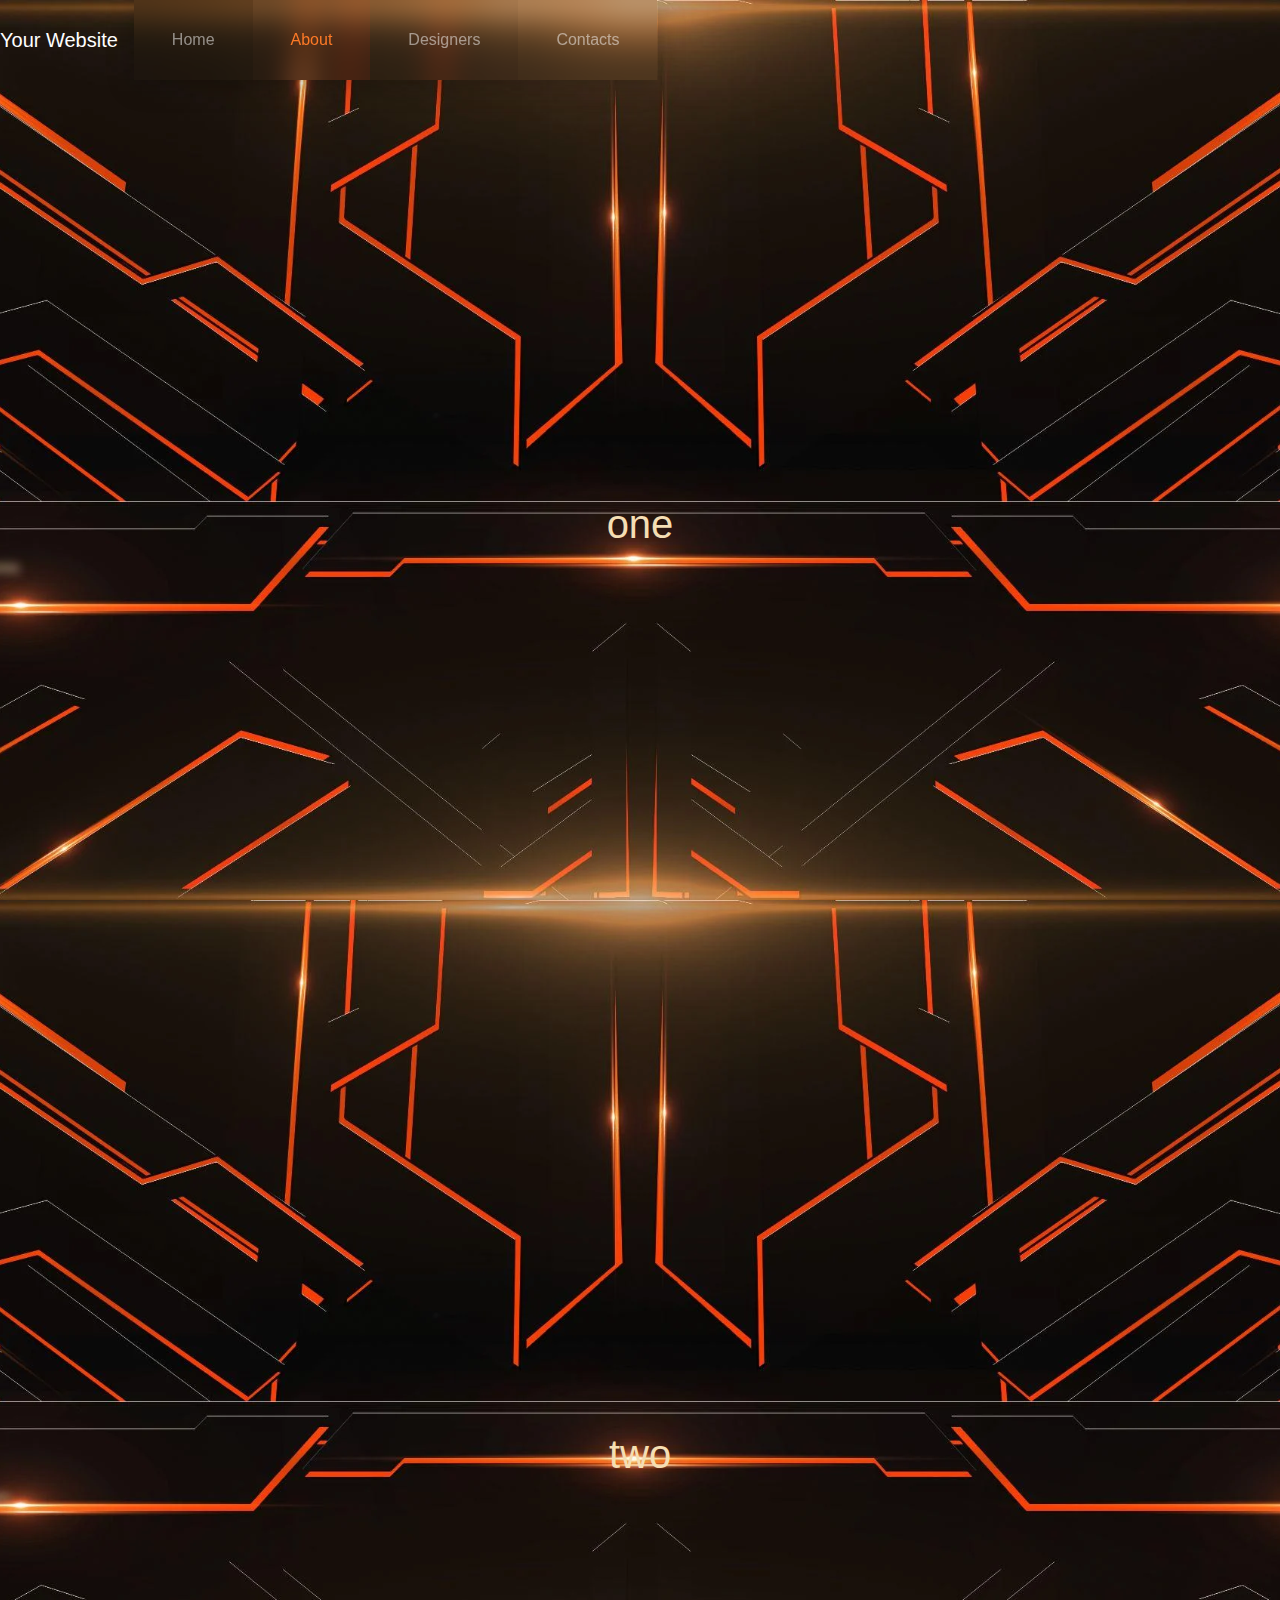
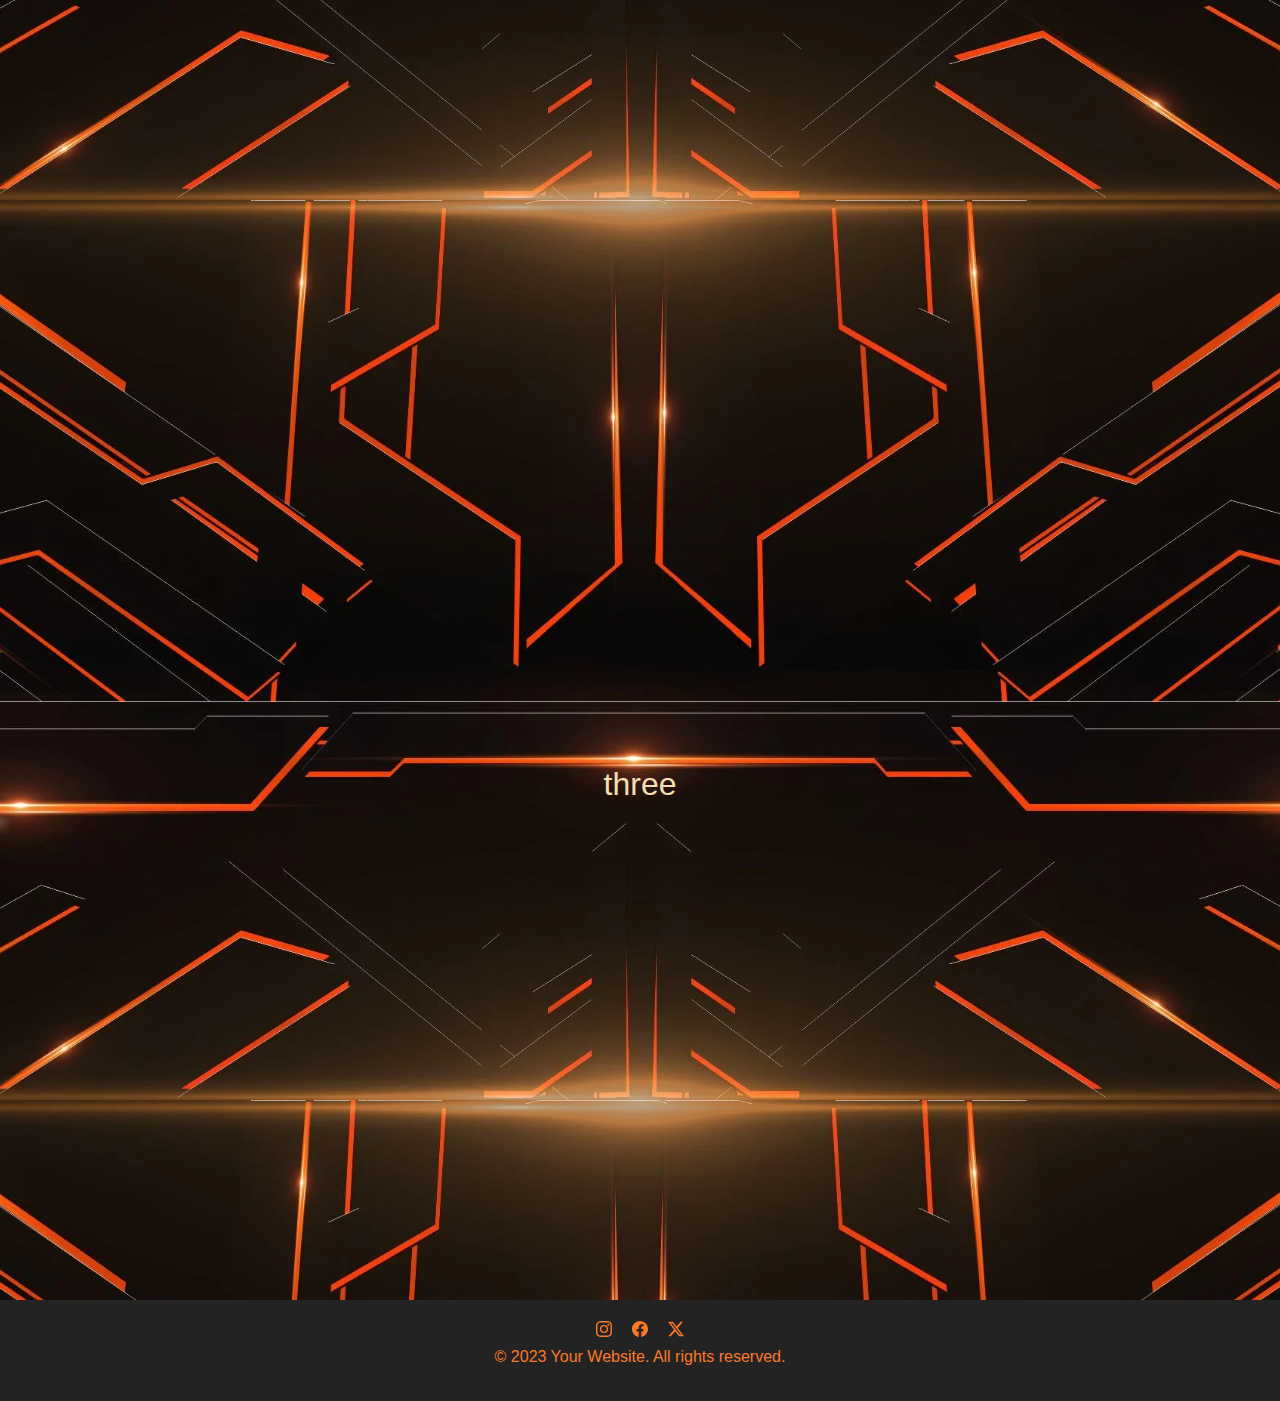
==== about.html @ 7cbeb8e3 "Add files via upload" ====
<!DOCTYPE html>
<html lang="en">

<head>
    <meta charset="UTF-8">
    <meta name="viewport" content="width=device-width, initial-scale=1.0">
    <title>Your Website</title>
    <link rel="stylesheet" href="casestudy.css">
    <link rel="stylesheet" href="https://stackpath.bootstrapcdn.com/bootstrap/4.5.2/css/bootstrap.min.css">
</head>

<body>
    <nav class="navbar navbar-expand-lg navbar-dark bg-transparent">
        <a class="navbar-brand" href="#">Your Website</a>
        <button class="navbar-toggler" type="button" data-toggle="collapse" data-target="#navbarNav" aria-controls="navbarNav" aria-expanded="false" aria-label="Toggle navigation">
        <span class="navbar-toggler-icon"></span>
    </button>
        <div class="collapse navbar-collapse" id="navbarNav">
            <ul class="navbar-nav">
                <li class="nav-item">
                    <a class="nav-link" href="case.html">Home</a>
                </li>
                <li class="nav-item">
                    <a class="nav-link active" style="color: #FC7926;" href="about.html">About</a>
                </li>
                <li class="nav-item">
                    <a class="nav-link" href="designer.html">Designers</a>
                </li>
                <li class="nav-item">
                    <a class="nav-link" href="contacts.html">Contacts</a>
                </li>
            </ul>
        </div>
    </nav>


    <main>
        <section>
            <h1>one</h1>
            <p class="hidden"> Lorem ipsum dolor sit amet consectetur adipisicing elit. Aut, voluptatibus molestias adipisci quae perferendis cum temporibus exercitationem obcaecati? Quam sit dolores atque soluta totam officia, id ipsum minima ipsam quae!</p>

        </section>

        <section>
            <h1>two</h1>
            <p class="hidden"> Lorem ipsum dolor sit amet consectetur, adipisicing elit. Delectus necessitatibus beatae nihil aut ea distinctio temporibus illo enim perspiciatis quos nam odit numquam voluptatibus laboriosam, sint officia officiis maiores amet.</p>

        </section>

        <section>
            <h2>three</h2>
            <p class="hidden">Lorem ipsum dolor, sit amet consectetur adipisicing elit. Est odio, nulla sed aperiam nobis, quaerat enim unde hic nam nisi minima assumenda? Quis excepturi ipsam laborum autem quae, sed cum.</p>
        </section>
    </main>

    <footer class="mt-auto">
        <div class="d-flex flex-row justify-content-center">
            <a href="https://www.instagram.com/franco__30/" class="me-4">
                <svg xmlns="http://www.w3.org/2000/svg" width="16" height="16" fill="currentColor" class="bi bi-instagram" viewBox="0 0 16 16">				<path d="M8 0C5.829 0 5.556.01 4.703.048 3.85.088 3.269.222 2.76.42a3.917 3.917 0 0 0-1.417.923A3.927 3.927 0 0 0 .42 2.76C.222 3.268.087 3.85.048 4.7.01 5.555 0 5.827 0 8.001c0 2.172.01 2.444.048 3.297.04.852.174 1.433.372 1.942.205.526.478.972.923 1.417.444.445.89.719 1.416.923.51.198 1.09.333 1.942.372C5.555 15.99 5.827 16 8 16s2.444-.01 3.298-.048c.851-.04 1.434-.174 1.943-.372a3.916 3.916 0 0 0 1.416-.923c.445-.445.718-.891.923-1.417.197-.509.332-1.09.372-1.942C15.99 10.445 16 10.173 16 8s-.01-2.445-.048-3.299c-.04-.851-.175-1.433-.372-1.941a3.926 3.926 0 0 0-.923-1.417A3.911 3.911 0 0 0 13.24.42c-.51-.198-1.092-.333-1.943-.372C10.443.01 10.172 0 7.998 0h.003zm-.717 1.442h.718c2.136 0 2.389.007 3.232.046.78.035 1.204.166 1.486.275.373.145.64.319.92.599.28.28.453.546.598.92.11.281.24.705.275 1.485.039.843.047 1.096.047 3.231s-.008 2.389-.047 3.232c-.035.78-.166 1.203-.275 1.485a2.47 2.47 0 0 1-.599.919c-.28.28-.546.453-.92.598-.28.11-.704.24-1.485.276-.843.038-1.096.047-3.232.047s-2.39-.009-3.233-.047c-.78-.036-1.203-.166-1.485-.276a2.478 2.478 0 0 1-.92-.598 2.48 2.48 0 0 1-.6-.92c-.109-.281-.24-.705-.275-1.485-.038-.843-.046-1.096-.046-3.233 0-2.136.008-2.388.046-3.231.036-.78.166-1.204.276-1.486.145-.373.319-.64.599-.92.28-.28.546-.453.92-.598.282-.11.705-.24 1.485-.276.738-.034 1.024-.044 2.515-.045v.002zm4.988 1.328a.96.96 0 1 0 0 1.92.96.96 0 0 0 0-1.92zm-4.27 1.122a4.109 4.109 0 1 0 0 8.217 4.109 4.109 0 0 0 0-8.217zm0 1.441a2.667 2.667 0 1 1 0 5.334 2.667 2.667 0 0 1 0-5.334z"/>
                </svg>
            </a>
            <a href="https://www.facebook.com/ALPHAWORKZ">
                <svg xmlns="http://www.w3.org/2000/svg" width="16" height="16" fill="currentColor" class="bi bi-facebook" viewBox="0 0 16 16">
                <path d="M16 8.049c0-4.446-3.582-8.05-8-8.05C3.58 0-.002 3.603-.002 8.05c0 4.017 2.926 7.347 6.75 7.951v-5.625h-2.03V8.05H6.75V6.275c0-2.017 1.195-3.131 3.022-3.131.876 0 1.791.157 1.791.157v1.98h-1.009c-.993 0-1.303.621-1.303 1.258v1.51h2.218l-.354 2.326H9.25V16c3.824-.604 6.75-3.934 6.75-7.951z"/>
                </svg>
            </a>
            <a href="https://www.twitter.com"><svg xmlns="http://www.w3.org/2000/svg" width="16" height="16" fill="currentColor" class="bi bi-twitter-x" viewBox="0 0 16 16">
                <path d="M12.6.75h2.454l-5.36 6.142L16 15.25h-4.937l-3.867-5.07-4.425 5.07H.316l5.733-6.57L0 .75h5.063l3.495 4.633L12.601.75Zm-.86 13.028h1.36L4.323 2.145H2.865l8.875 11.633Z"/>
              </svg></a>
        </div>
        <p style="margin-top: 5px;"> &copy; 2023 Your Website. All rights reserved.</p>
    </footer>


    <!-- Bootstrap JS and Popper.js scripts (required for some Bootstrap features) -->
    <script src="https://code.jquery.com/jquery-3.5.1.slim.min.js"></script>
    <script src="https://cdn.jsdelivr.net/npm/@popperjs/core@2.5.2/dist/umd/popper.min.js"></script>
    <script src="https://stackpath.bootstrapcdn.com/bootstrap/4.5.2/js/bootstrap.min.js"></script>

    <script defer src="case.js"></script>
    <script defer src="animation.js"></script>

</body>

</html>
---- casestudy.css ----
/* Custom animation class */

.fade-in {
    animation: fadeIn 4s ease-in-out;
}

@keyframes fadeIn {
    from {
        opacity: 0;
    }
    to {
        opacity: 1;
    }
}

footer {
    background-color: rgb(36, 35, 35);
    color: #FC7926;
    text-align: center;
    padding: 1em 0;
    margin-top: 20px;
}

footer a {
    color: #FC7926;
    margin-left: 10px;
    margin-right: 10px;
    justify-content: center;
    justify-items: center;
}

footer a:hover {
    color: wheat;
}

html,
body {
    height: 100%;
}

body {
    display: flex;
    flex-direction: column;
    background-image: url(bgcase.webp);
    background-size: cover;
    background-position: center;
    min-height: 150vh;
    position: relative;
}

.navbarNav {
    padding: 0%;
}

nav.navbar.navbar-expand-lg.navbar-dark.bg-transparent {
    padding: 0px;
    margin: 0px;
}

section {
    display: grid;
    place-items: center;
    align-content: center;
    min-height: 100vh;
    margin: 30px;
    padding: 0;
    text-align: center;
    color: wheat;
}

main {
    flex: 1;
    flex-grow: 1;
    display: flex;
    justify-content: center;
    position: relative;
}

.maintop {
    background-color: #090808;
    color: wheat;
}


/*contact*/

.container.mt-4 {
    padding: 20px;
    color: wheat;
}

.col-md-3.member-card.fade-in {
    background-color: #111112;
    justify-content: center;
    justify-items: center;
    margin: 10px;
}


/**/

.row {
    padding: 20px;
    justify-content: space-around;
    margin: 40px 40px 40px 40px;
    border-radius: 40px;
}

.col-md-3.fade-in-up.show {
    display: block;
}

.col-md-3 {
    border: 1px solid #dee2e6;
    border-radius: 20px;
    margin-bottom: 20px;
}

.col-md-3 img {
    width: 30%;
    height: 30%;
    transition: transform 4s ease-in-out;
    /* Adjust the transition duration here */
}

.col-md-3:hover img {
    transform: scale(1.1);
    /* Increase the scale on hover */
}

.card-img-top {
    margin: auto;
    min-width: 25px;
    min-height: 25px;
}

.card-body {
    text-align: center;
    background-color: rgb(36, 35, 35);
    color: wheat;
}

.col-md-3 {
    flex: 0 0 25%;
    max-width: 30%;
    min-width: 350px
}


/*home*/

div.jumbotron {
    animation: fadeIn 2s ease-in-out;
    background-color: rgb(36, 35, 35);
    border-radius: 10px;
    padding: 20px;
    color: wheat;
}

@keyframes fadeIn {
    from {
        opacity: 0;
    }
    to {
        opacity: 1;
    }
}

.fade-in-up {
    opacity: 0;
    transform: translateY(20px);
    transition: opacity .6s ease-in-out, transform 2s ease-in-out;
}

.fade-in-up.show {
    opacity: 1;
    transform: translateY(0);
}

.modal-content {
    background-color: #343a40;
    color: black;
}

.modal-header {
    border-bottom: 1px solid #343a40;
}

.modal-footer {
    border-top: 1px solid #343a40;
}

.hidden {
    opacity: 1;
    filter: blur(5px);
    transform: translateX(-100%);
    transition: all 2s;
}

.show {
    opacity: 1;
    filter: blur(0);
    transform: translateX(0);
}

.eto {
    background-color: #090808;
    color: #dee2e6;
}

@import url("https://use.fontawesome.com/releases/v6.4.2/css/all.css");
ul {
    position: relative;
    display: flex;
    justify-content: center;
    align-items: center;
    box-shadow: 0 5px 25px #00000040;
    padding: 0;
    list-style: none;
}

li {
    position: relative;
    color: wheat;
    text-decoration: none;
    display: inline-block;
    padding: 20px 30px;
    z-index: 1000;
    backdrop-filter: blur(15px);
}

.fa-solid {
    pointer-events: none;
    opacity: 0.25;
    transition: 0.25s;
}

.marker {
    position: absolute;
    top: 0;
    transition: 0.5s;
    z-index: 1;
}

.marker::before {
    --c: #111112;
    content: '';
    width: 50px;
    height: 20px;
    position: absolute;
    background: var(--c);
    top: -10px;
    left: 50%;
    transform: translate(-50%);
    border-radius: 8px;
    box-shadow: 0 0 15px var(--c), 0 0 30px var(--c), 0 0 45px var(--c), 0 0 60px var(--c);
}


/*buttons*/

.btn.btn-primary:hover {
    background-color: rgb(168, 91, 4);
    border: 1px solid #a7a7a7;
}

.btn.btn-primary {
    background-color: #FC7926;
    border-color: #707070;
    border: 1px solid #a7a7a7;
}


/*contacts*/

div.container.my-2 {
    color: wheat;
    background-color: rgb(36, 35, 35);
    border-radius: 20px;
    padding: 2%;
    margin-top: 200px;
}

.mt-2,
.my-2 {
    /* margin-top: 0.5rem!important; */
}


/*btn 65*/

.btn-65,
.btn-65 *,
.btn-65 :after,
.btn-65 :before,
.btn-65:after,
.btn-65:before {
    border: 0 solid;
    box-sizing: border-box;
}

.btn-65 {
    -webkit-tap-highlight-color: transparent;
    -webkit-appearance: button;
    background-color: #000;
    background-image: none;
    color: wheat;
    cursor: pointer;
    font-family: ui-sans-serif, system-ui, -apple-system, BlinkMacSystemFont, Segoe UI, Roboto, Helvetica Neue, Arial, Noto Sans, sans-serif, Apple Color Emoji, Segoe UI Emoji, Segoe UI Symbol, Noto Color Emoji;
    font-size: 100%;
    line-height: 1.5;
    margin: 0;
    -webkit-mask-image: -webkit-radial-gradient(#000, #fff);
    padding: 0;
}

.btn-65:disabled {
    cursor: default;
}

.btn-65:-moz-focusring {
    outline: auto;
}

.btn-65 svg {
    display: block;
    vertical-align: middle;
}

.btn-65 [hidden] {
    display: none;
}

.btn-65 {
    background: wheat;
    border: 1px solid;
    border-radius: 999px;
    box-sizing: border-box;
    color: #000;
    display: block;
    font-weight: 900;
    overflow: hidden;
    padding: 20px 60px;
    position: relative;
    text-transform: uppercase;
}

.btn-65:hover {
    -webkit-animation: flash 0.8s;
    animation: flash 0.8s;
}

button#close-level.close-level {
    display: flex;
    margin: 0px;
    justify-content: center;
    justify-items: center;
    padding: 0%;
    min-width: 200px;
}
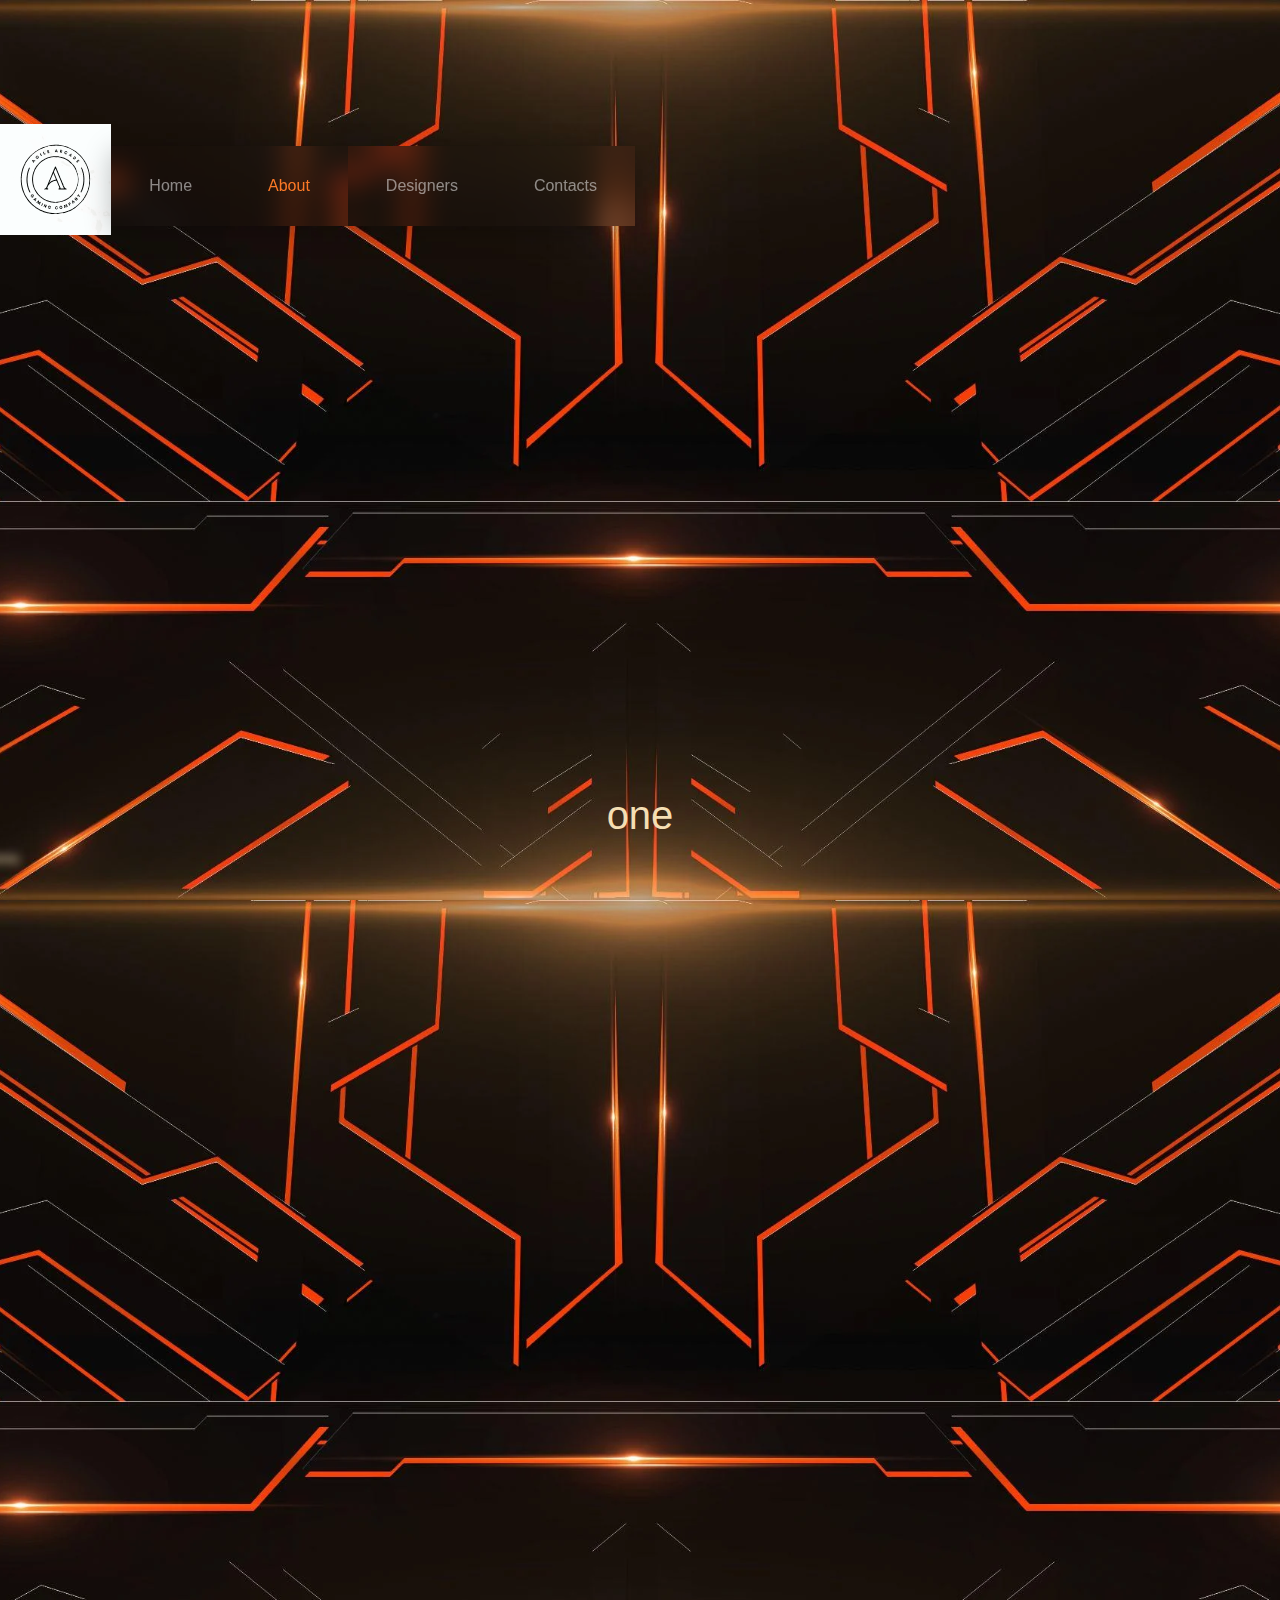
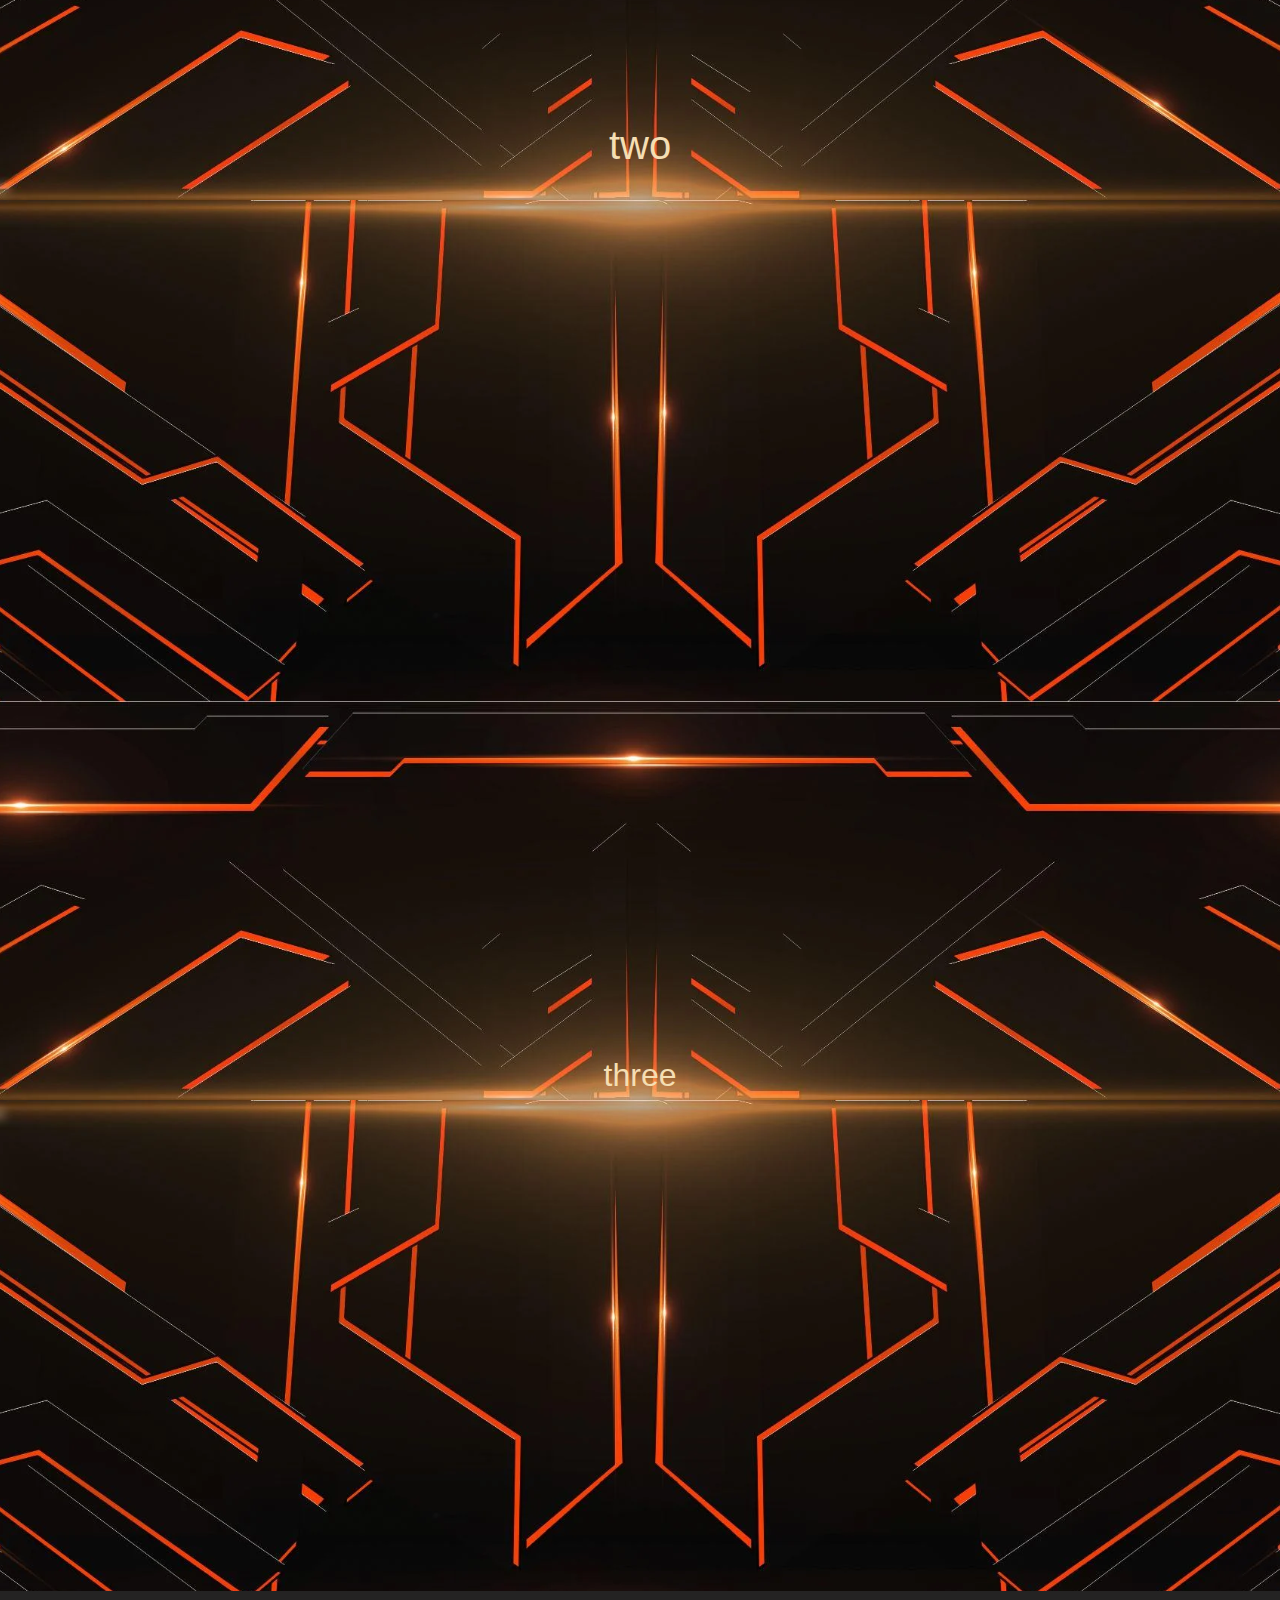
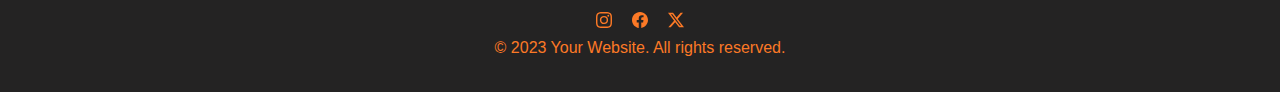
==== commit 0ca8d663: "Add files via upload" ====
--- a/about.html
+++ b/about.html
@@ -4,21 +4,21 @@
 <head>
     <meta charset="UTF-8">
     <meta name="viewport" content="width=device-width, initial-scale=1.0">
-    <title>Your Website</title>
+    <title>AgileArcade</title>
     <link rel="stylesheet" href="casestudy.css">
     <link rel="stylesheet" href="https://stackpath.bootstrapcdn.com/bootstrap/4.5.2/css/bootstrap.min.css">
 </head>
 
 <body>
     <nav class="navbar navbar-expand-lg navbar-dark bg-transparent">
-        <a class="navbar-brand" href="#">Your Website</a>
+        <img src="logo.svg" alt="" class="logo">
         <button class="navbar-toggler" type="button" data-toggle="collapse" data-target="#navbarNav" aria-controls="navbarNav" aria-expanded="false" aria-label="Toggle navigation">
         <span class="navbar-toggler-icon"></span>
     </button>
         <div class="collapse navbar-collapse" id="navbarNav">
             <ul class="navbar-nav">
                 <li class="nav-item">
-                    <a class="nav-link" href="case.html">Home</a>
+                    <a class="nav-link" href="index.html">Home</a>
                 </li>
                 <li class="nav-item">
                     <a class="nav-link active" style="color: #FC7926;" href="about.html">About</a>
--- a/casestudy.css
+++ b/casestudy.css
@@ -357,4 +357,11 @@
     justify-items: center;
     padding: 0%;
     min-width: 200px;
+}
+
+.logo {
+    max-width: 30%;
+    max-height: 30%;
+    margin-top: -1%;
+    padding: 0%;
 }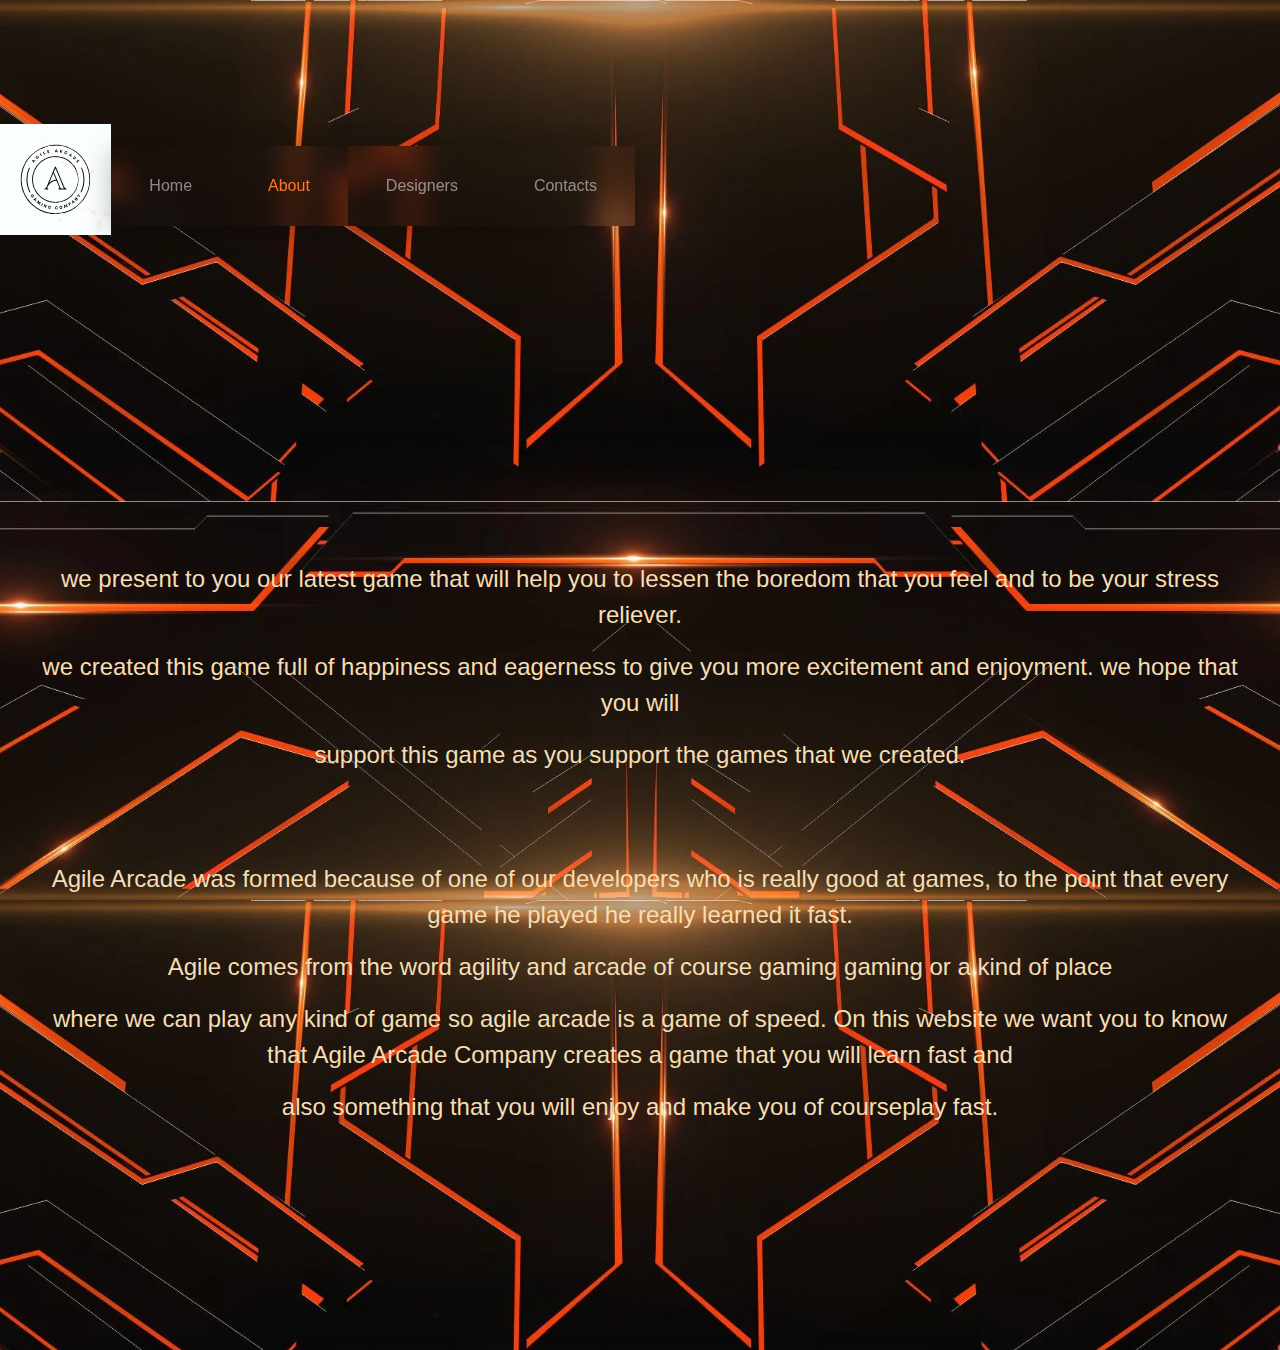
==== commit d6cf9c61: "change2" ====
--- a/about.html
+++ b/about.html
@@ -36,41 +36,15 @@
 
     <main>
         <section>
-            <h1>one</h1>
-            <p class="hidden"> Lorem ipsum dolor sit amet consectetur adipisicing elit. Aut, voluptatibus molestias adipisci quae perferendis cum temporibus exercitationem obcaecati? Quam sit dolores atque soluta totam officia, id ipsum minima ipsam quae!</p>
-
-        </section>
-
-        <section>
-            <h1>two</h1>
-            <p class="hidden"> Lorem ipsum dolor sit amet consectetur, adipisicing elit. Delectus necessitatibus beatae nihil aut ea distinctio temporibus illo enim perspiciatis quos nam odit numquam voluptatibus laboriosam, sint officia officiis maiores amet.</p>
-
-        </section>
-
-        <section>
-            <h2>three</h2>
-            <p class="hidden">Lorem ipsum dolor, sit amet consectetur adipisicing elit. Est odio, nulla sed aperiam nobis, quaerat enim unde hic nam nisi minima assumenda? Quis excepturi ipsam laborum autem quae, sed cum.</p>
+            <p class="hidden"> we present to you our latest game that will help you to lessen the boredom that you feel and to be your stress reliever.</p>
+            <p> we created this game full of happiness and eagerness to give you more excitement and enjoyment. we hope that you will</p>
+            <p>support this game as you support the games that we created.</p><br><br>
+            <p class="hidden"> Agile Arcade was formed because of one of our developers who is really good at games, to the point that every game he played he really learned it fast. </p>
+            <p> Agile comes from the word agility and arcade of course gaming gaming or a kind of place </p>
+            <p> where we can play any kind of game so agile arcade is a game of speed. On this website we want you to know that Agile Arcade Company creates a game that you will learn fast and</p>
+            <p> also something that you will enjoy and make you of courseplay fast.</p>
         </section>
     </main>
-
-    <footer class="mt-auto">
-        <div class="d-flex flex-row justify-content-center">
-            <a href="https://www.instagram.com/franco__30/" class="me-4">
-                <svg xmlns="http://www.w3.org/2000/svg" width="16" height="16" fill="currentColor" class="bi bi-instagram" viewBox="0 0 16 16">				<path d="M8 0C5.829 0 5.556.01 4.703.048 3.85.088 3.269.222 2.76.42a3.917 3.917 0 0 0-1.417.923A3.927 3.927 0 0 0 .42 2.76C.222 3.268.087 3.85.048 4.7.01 5.555 0 5.827 0 8.001c0 2.172.01 2.444.048 3.297.04.852.174 1.433.372 1.942.205.526.478.972.923 1.417.444.445.89.719 1.416.923.51.198 1.09.333 1.942.372C5.555 15.99 5.827 16 8 16s2.444-.01 3.298-.048c.851-.04 1.434-.174 1.943-.372a3.916 3.916 0 0 0 1.416-.923c.445-.445.718-.891.923-1.417.197-.509.332-1.09.372-1.942C15.99 10.445 16 10.173 16 8s-.01-2.445-.048-3.299c-.04-.851-.175-1.433-.372-1.941a3.926 3.926 0 0 0-.923-1.417A3.911 3.911 0 0 0 13.24.42c-.51-.198-1.092-.333-1.943-.372C10.443.01 10.172 0 7.998 0h.003zm-.717 1.442h.718c2.136 0 2.389.007 3.232.046.78.035 1.204.166 1.486.275.373.145.64.319.92.599.28.28.453.546.598.92.11.281.24.705.275 1.485.039.843.047 1.096.047 3.231s-.008 2.389-.047 3.232c-.035.78-.166 1.203-.275 1.485a2.47 2.47 0 0 1-.599.919c-.28.28-.546.453-.92.598-.28.11-.704.24-1.485.276-.843.038-1.096.047-3.232.047s-2.39-.009-3.233-.047c-.78-.036-1.203-.166-1.485-.276a2.478 2.478 0 0 1-.92-.598 2.48 2.48 0 0 1-.6-.92c-.109-.281-.24-.705-.275-1.485-.038-.843-.046-1.096-.046-3.233 0-2.136.008-2.388.046-3.231.036-.78.166-1.204.276-1.486.145-.373.319-.64.599-.92.28-.28.546-.453.92-.598.282-.11.705-.24 1.485-.276.738-.034 1.024-.044 2.515-.045v.002zm4.988 1.328a.96.96 0 1 0 0 1.92.96.96 0 0 0 0-1.92zm-4.27 1.122a4.109 4.109 0 1 0 0 8.217 4.109 4.109 0 0 0 0-8.217zm0 1.441a2.667 2.667 0 1 1 0 5.334 2.667 2.667 0 0 1 0-5.334z"/>
-                </svg>
-            </a>
-            <a href="https://www.facebook.com/ALPHAWORKZ">
-                <svg xmlns="http://www.w3.org/2000/svg" width="16" height="16" fill="currentColor" class="bi bi-facebook" viewBox="0 0 16 16">
-                <path d="M16 8.049c0-4.446-3.582-8.05-8-8.05C3.58 0-.002 3.603-.002 8.05c0 4.017 2.926 7.347 6.75 7.951v-5.625h-2.03V8.05H6.75V6.275c0-2.017 1.195-3.131 3.022-3.131.876 0 1.791.157 1.791.157v1.98h-1.009c-.993 0-1.303.621-1.303 1.258v1.51h2.218l-.354 2.326H9.25V16c3.824-.604 6.75-3.934 6.75-7.951z"/>
-                </svg>
-            </a>
-            <a href="https://www.twitter.com"><svg xmlns="http://www.w3.org/2000/svg" width="16" height="16" fill="currentColor" class="bi bi-twitter-x" viewBox="0 0 16 16">
-                <path d="M12.6.75h2.454l-5.36 6.142L16 15.25h-4.937l-3.867-5.07-4.425 5.07H.316l5.733-6.57L0 .75h5.063l3.495 4.633L12.601.75Zm-.86 13.028h1.36L4.323 2.145H2.865l8.875 11.633Z"/>
-              </svg></a>
-        </div>
-        <p style="margin-top: 5px;"> &copy; 2023 Your Website. All rights reserved.</p>
-    </footer>
-
 
     <!-- Bootstrap JS and Popper.js scripts (required for some Bootstrap features) -->
     <script src="https://code.jquery.com/jquery-3.5.1.slim.min.js"></script>
--- a/casestudy.css
+++ b/casestudy.css
@@ -66,6 +66,7 @@
     padding: 0;
     text-align: center;
     color: wheat;
+    font-size: x-large;
 }
 
 main {
@@ -177,25 +178,13 @@
     transform: translateY(0);
 }
 
-.modal-content {
-    background-color: #343a40;
-    color: black;
-}
-
-.modal-header {
-    border-bottom: 1px solid #343a40;
-}
-
-.modal-footer {
-    border-top: 1px solid #343a40;
-}
-
-.hidden {
+
+/* .hidden {
     opacity: 1;
     filter: blur(5px);
     transform: translateX(-100%);
     transition: all 2s;
-}
+} */
 
 .show {
     opacity: 1;
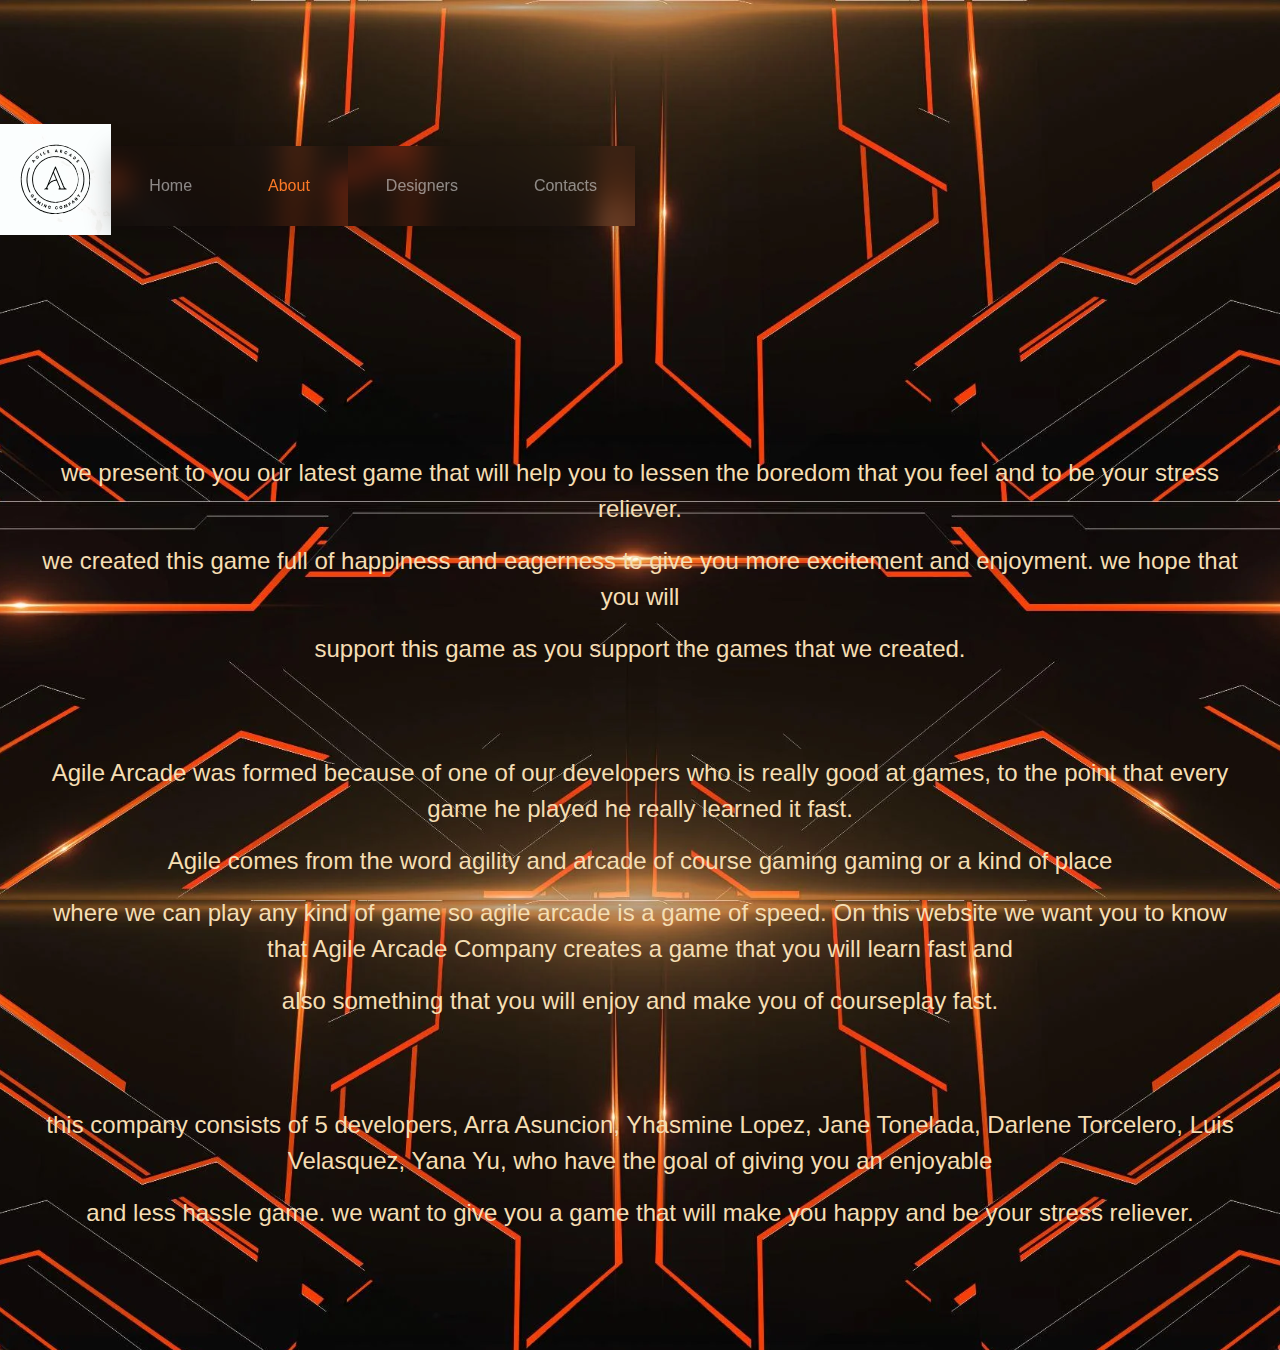
==== commit f50e6f2c: "changee" ====
--- a/about.html
+++ b/about.html
@@ -42,7 +42,10 @@
             <p class="hidden"> Agile Arcade was formed because of one of our developers who is really good at games, to the point that every game he played he really learned it fast. </p>
             <p> Agile comes from the word agility and arcade of course gaming gaming or a kind of place </p>
             <p> where we can play any kind of game so agile arcade is a game of speed. On this website we want you to know that Agile Arcade Company creates a game that you will learn fast and</p>
-            <p> also something that you will enjoy and make you of courseplay fast.</p>
+            <p> also something that you will enjoy and make you of courseplay fast.</p><br><br>
+
+            <p>this company consists of 5 developers, Arra Asuncion, Yhasmine Lopez, Jane Tonelada, Darlene Torcelero, Luis Velasquez, Yana Yu, who have the goal of giving you an enjoyable </p>
+            <p>and less hassle game. we want to give you a game that will make you happy and be your stress reliever.</p>
         </section>
     </main>
 
